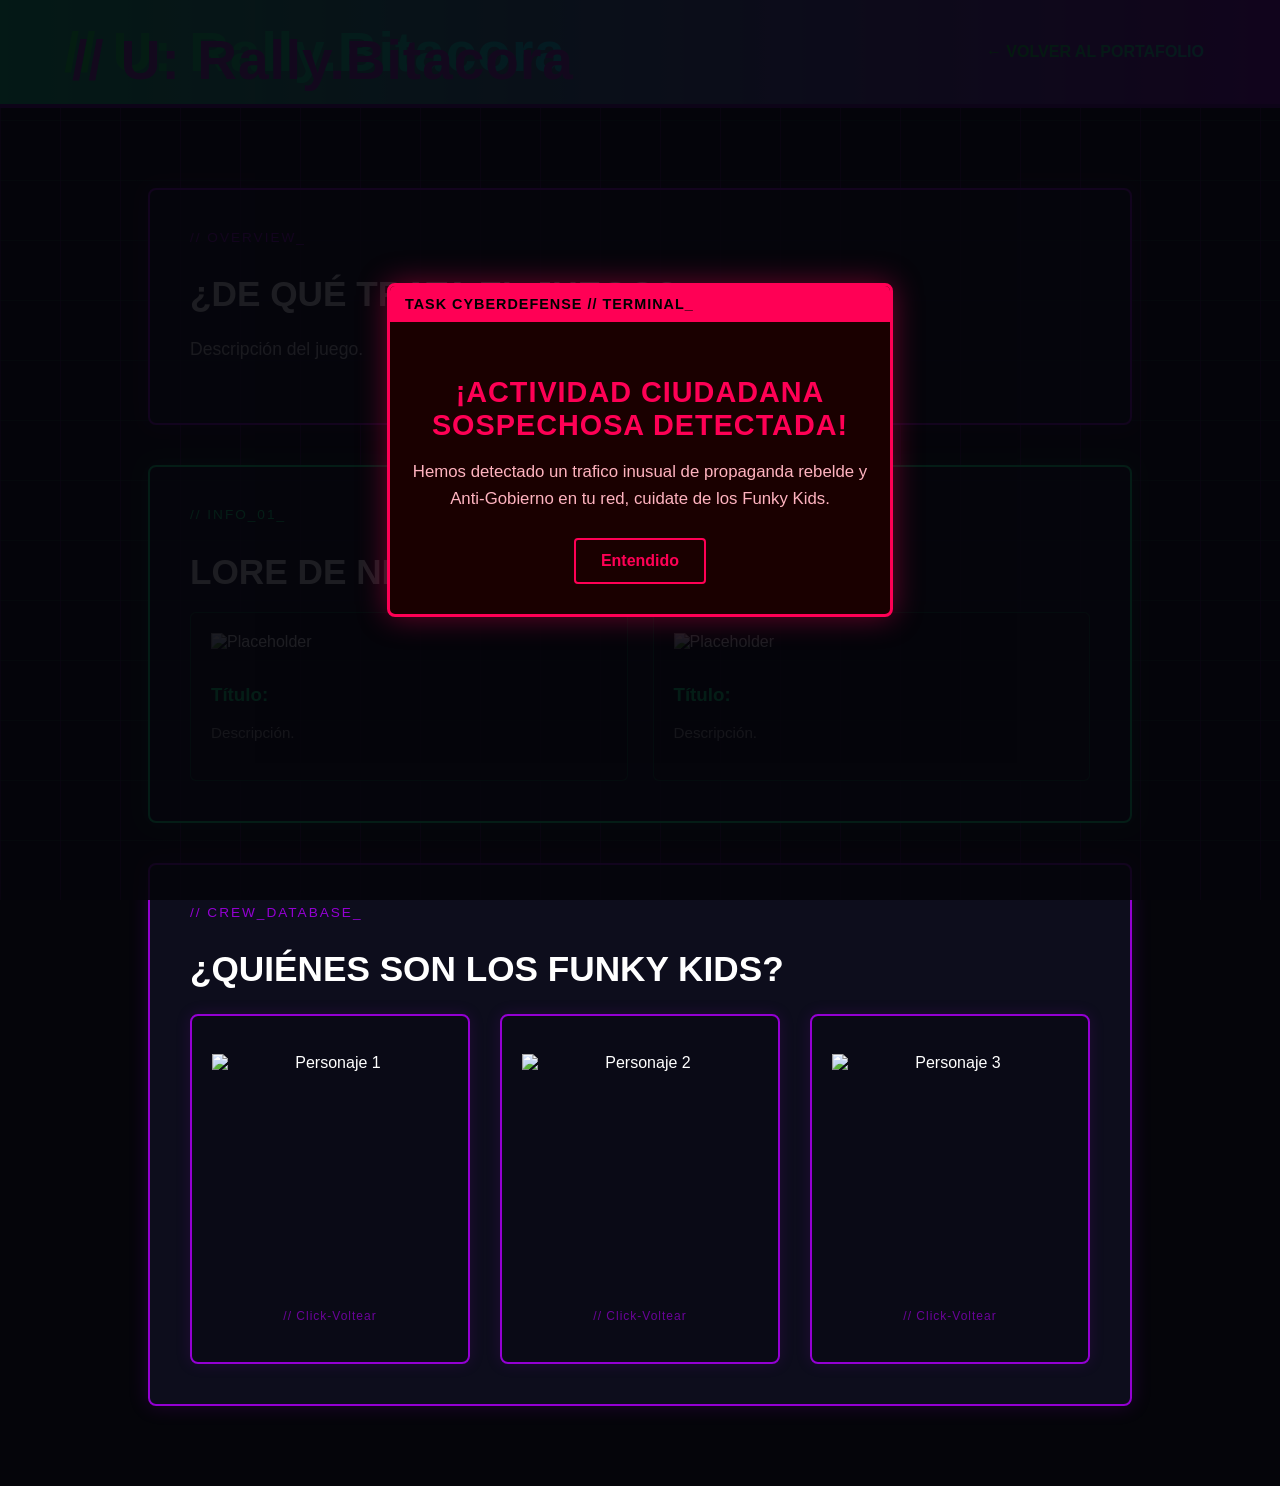
==== blog.html @ ff82ffe5 "Rally's Log" ====
<!DOCTYPE html>
<html lang="es">
<head>
    <meta charset="UTF-8">
    <meta name="viewport" content="width=device-width, initial-scale=1.0">
    <title>Showita Studios // Bitácora de Rally</title>
    
    <link rel="preconnect" href="https://fonts.googleapis.com">
    <link rel="preconnect" href="https://fonts.gstatic.com" crossorigin>
    <link href="https://fonts.googleapis.com/css2?family=Geist+Pixel&display=swap" rel="stylesheet">

    <link rel="stylesheet" href="estilos.css">
</head>
<body>
    <div id="popup-alerta" class="popup-overlay">
        <div class="popup-caja">
            <div class="popup-header">
                <span> TASK CYBERDEFENSE // TERMINAL_</span>
            </div>
            <div class="popup-cuerpo">
                <h2>¡ACTIVIDAD CIUDADANA SOSPECHOSA DETECTADA!</h2>
                <p>Hemos detectado un trafico inusual de propaganda rebelde y Anti-Gobierno en tu red, cuidate de los Funky Kids.</p>
                <button id="btn-cerrar-popup" class="btn-popup-cerrar">Entendido</button>
            </div>
        </div>
    </div>
    <div class="grid-background"></div>

    <header>
        <div class="logo">// U: Rally.Bitacora</div>
        <nav>
            <a href="index.html" class="nav-link">← VOLVER AL PORTAFOLIO</a>
        </nav>
    </header>

    <main class="contenedor-principal">
        
        <section class="seccion-blog neón-morado">
            <span class="tag-blog">// OVERVIEW_</span>
            <h2 class="titulo-blog">¿DE QUÉ TRATA EL JUEGO?</h2>
            <p class="texto-blog">
                Descripción del juego.
            </p>
        </section>

        <section class="seccion-blog neón-verde">
            <span class="tag-blog">// INFO_01_</span>
            <h2 class="titulo-blog">LORE DE NEO-SANGOTIA</h2>
            
            <div class="mini-grid-blog">
                <div class="tarjeta-mini-grid">
                    <img src="Media/Acc.png" alt="Placeholder">
                    <h3>Título:</h3>
                    <p>Descripción.</p>
                </div>
                <div class="tarjeta-mini-grid">
                    <img src="Media/Uni.png" alt="Placeholder">
                    <h3>Título:</h3>
                    <p>Descripción.</p>
                </div>
            </div>
        </section>
        <section class="seccion-blog neón-morado">
            <span class="tag-blog">// CREW_DATABASE_</span>
            <h2 class="titulo-blog">¿QUIÉNES SON LOS FUNKY KIDS?</h2>
            
            <div class="grid-personajes-3d">
                <div class="tarjeta-3d-contenedor">
                    <div class="tarjeta-3d-interna">
                        <!-- CARA FRONTAL: Solo el arte/imagen -->
                        <div class="tarjeta-cara tarjeta-frente">
                            <img src="Media/Uni.png" alt="Personaje 1">
                            <div class="indicador-giro">// Click-Voltear</div>
                        </div>
                        <div class="tarjeta-cara tarjeta-atras">
                            <h3>Rally</h3>
                            <p>Descripción.</p>
                        </div>
                    </div>
                </div>
                <div class="tarjeta-3d-contenedor">
                    <div class="tarjeta-3d-interna">
                        <div class="tarjeta-cara tarjeta-frente">
                            <img src="Media/Acc.png" alt="Personaje 2">
                            <div class="indicador-giro">// Click-Voltear</div>
                        </div>
                        <div class="tarjeta-cara tarjeta-atras">
                            <h3>WiWi</h3>
                            <p>Descripción.</p>
                        </div>
                    </div>
                </div>
                <div class="tarjeta-3d-contenedor">
                    <div class="tarjeta-3d-interna">
                        <div class="tarjeta-cara tarjeta-frente">
                            <img src="Media/Uni.png" alt="Personaje 3">
                            <div class="indicador-giro">// Click-Voltear</div>
                        </div>
                        <div class="tarjeta-cara tarjeta-atras">
                            <h3>Racer</h3>
                            <p>Descripción.</p>
                        </div>
                    </div>
                </div>
            </div>
        </section>
    </main>
    <script src="blog.js"></script>
</body>
</html>
---- estilos.css ----
/*CONFIGURACIÓN GENERAL*/
body {
    margin: 0;
    padding: 0;
    font-family: "Geist Pixel", sans-serif;
    font-optical-sizing: auto;
    font-weight: 400;
    font-style: normal;
    font-variation-settings: "ELSH" 0;
    background-color: #05050a;
    color: #ffffff;
    overflow-x: hidden;
}

/*Fondo de grid*/
.grid-background {
    position: fixed;
    top: 0;
    left: 0;
    width: 100vw;
    height: 100vh;
    background-image: 
        linear-gradient(rgba(15, 201, 114, 0.162) 1px, transparent 1px),
        linear-gradient(90deg, rgba(204, 0, 255, 0.242) 1px, transparent 1px);
    background-size: 60px 60px;
    z-index: -1;
}

/*HEADER / MENÚ DE NAVEGACIÓN*/
header {
    display: flex;
    justify-content: space-between;
    align-items: center;
    padding: 20px 5%;
    background: linear-gradient(90deg, #00d382, #8400c1);
    border-bottom: 4px solid #5e0098;
}

.logo {
    font-weight: bold;
    font-size: 55px;
    letter-spacing: 1px;
    background: #00ada2ee;
background: linear-gradient(to right, #00fc4c 0%, #03eaff 100%);
-webkit-background-clip: text;
-webkit-text-fill-color: transparent;
    text-shadow: 8px 8px #962fc9;
}

nav a {
    background: #00c96f;
background: linear-gradient(to right, #00d92b 0%, #19e1de 100%);
-webkit-background-clip: text;
-webkit-text-fill-color: transparent;
    text-decoration: none;
    font-weight: bold;
    margin-left: 20px;
    padding: 5px 10px;
    border: 2px solid transparent;
    transition: 0.2s;
}

/*Efecto hover angular estilo Grind Fiction*/
nav a:hover {
    background-color: #00ff7377;
    color: #00ff88;
    border-color: #00f7ff;
    transform: skewX(-80deg);
}

/*CONTENEDOR PRINCIPAL Y HERO BANNER*/
.contenedor-principal {
    max-width: 1200px;
    margin: 0 auto;
    padding: 40px 20px;
}

.hero-banner {
    text-align: center;
    padding: 0px 40px;
    background: rgba(255, 255, 255, 0.02);
    border: 6px inset #00ff48;
    border-radius: 24px;
    margin-bottom: 30px;
}

.titulo-grind {
    font-size: 4rem;
    margin: 0;
    color: #00ff88;
    text-shadow: 4px 4px #9400d3;
    font-style: italic;
    letter-spacing: -2px;
}

.subtitulo-metro {
    font-size: 2rem;
    color: #a0a0c0;
    max-width: 60px0px;
    margin: 20px auto;
}

.btn-grind {
    background-color: #00ff88;
    color: #000;
    border: 3px solid #000;
    padding: 15px 35px;
    font-size: 1.1rem;
    font-weight: bold;
    cursor: pointer;
    box-shadow: 5px 5px 0px #a200ff; /*Sombra sólida*/
    transition: 0.2s;
    font-family: inherit;
}

.btn-grind:hover {
    transform: translate(-2px, -2px);
    box-shadow: 7px 7px 0px #9400d3;
    background-color: #ffffff;
}

/*SECCIÓN PORTAFOLIO*/
.subtitulo-seccion {
    font-size: 2rem;
    color: #00ff44;
    border-left: 5px solid #9400d3;
    padding-left: 15px;
    margin-bottom: 30px;
}

.grid-portafolio {
    display: grid;
    grid-template-columns: repeat(auto-fit, minmax(300px, 1fr));
    gap: 30px;
}

.tarjeta-portfolio {
    background-color: #101020;
    border: 2px solid #303050;
    border-radius: 12px;
    padding: 20px;
    position: relative;
    transition: 0.3s;
}

.tarjeta-portfolio:hover {
    border-color: #00ff88;
    transform: translateY(-5px);
}

/* Etiquetas tipo Sticker */
.tag {
    position: absolute;
    top: -10px;
    left: 15px;
    background-color: #9400d3;
    color: #fff;
    padding: 4px 12px;
    font-size: 0.8rem;
    font-weight: bold;
    transform: rotate(-4deg);
}

.placeholder-imagen {
    width: 100%;
    height: 250px;
    background-color: #05050a;
    border: 2px inset #303050;
    display: flex;
    justify-content: center;
    align-items: center;
    margin-bottom: 15px;
    border-radius: 8px;
}

.marcador-posicion {
    color: #505070;
    font-size: 0.9rem;
}

.logo {
    display: flex;
    align-items: center;
    justify-content: center;
}

.logo img {
    height: 50px !important;
    width: auto !important;
    max-width: 100%;
    display: block;
    margin: 0;
}
.placeholder-imagen {
    position: relative !important;
    overflow: hidden !important;
    height: 250px !important;
}
.video-portfolio,
.img-portfolio,
.placeholder-imagen iframe {
    position: absolute !important;
    top: 0 !important;
    left: 0 !important;
    width: 100% !important;
    height: 100% !important;
    border: none !important;
    object-fit: cover !important;
    border-radius: 8px !important;
}
/*DISEÑO EXTENDIDO Y CENTRADO PARA VIDEOS DE GAMEPLAY*/
.tarjeta-portfolio:has(iframe),
.tarjeta-portfolio:has(.video-portfolio) {
    grid-column: 1 / -1; 
    max-width: 800px; 
    width: 100%;
    margin: 20px auto; 
    border: 3px solid #00ff88;
    box-shadow: 0px 0px 15px rgba(0, 255, 136, 0.3);
}
.tarjeta-portfolio:has(iframe) .placeholder-imagen,
.tarjeta-portfolio:has(.video-portfolio) .placeholder-imagen {
    height: 450px !important;
}
/*AJUSTE EXTENDIDO PARA TARJETAS DE ARTE*/
.grid-portafolio {
    grid-template-columns: repeat(auto-fit, minmax(450px, 1fr)) !important;
    gap: 40px !important;
}
.tarjeta-portfolio:not(:has(iframe)):not(:has(.video-portfolio)) .placeholder-imagen {
    height: 400px !important;
}
.img-portfolio {
    width: 100% !important;
    height: 100% !important;
    object-fit: cover !important; 
    display: block !important;
}
/*PANTALLA COMPLETA PARA ARTE 2D*/
.img-portfolio {
    cursor: zoom-in !important;
}
/*CARRUSEL 3D INTERACTIVO (PANTALLA COMPLETA)*/

.lightbox-overlay {
    position: fixed;
    top: 0;
    left: 0;
    width: 100vw;
    height: 100vh;
    background-color: rgba(5, 5, 10, 0.98);
    z-index: 9999;
    display: flex;
    justify-content: center;
    align-items: center;
    opacity: 0;
    transition: opacity 0.3s ease;
    perspective: 1000px; 
    overflow: hidden;
}
.carrusel-contenedor {
    position: relative;
    width: 100%;
    max-width: 600px;
    height: 450px;
    display: flex;
    justify-content: center;
    align-items: center;
    transform-style: preserve-3d;
}
.carrusel-item {
    position: absolute;
    width: 740px;
    height: 800px;
    object-fit: contain;
    border: 3px solid #00ff88;
    box-shadow: 0 0 25px rgba(0, 255, 136, 0.3);
    background: #101020;
    border-radius: 8px;
    transition: transform 0.5s cubic-bezier(0.25, 1, 0.5, 1), opacity 0.5s ease, z-index 0.5s;
    user-select: none;
}
.btn-carrusel {
    position: absolute;
    top: 50%;
    transform: translateY(-50%);
    background: #05050a;
    color: #00ff88;
    border: 2px solid #00ff88;
    font-size: 2rem;
    font-weight: bold;
    padding: 15px 22px;
    cursor: pointer;
    z-index: 10000;
    box-shadow: 4px 4px 0px #9400d3;
    transition: 0.2s;
}
.btn-carrusel:hover {
    background: #00ff88;
    color: #000;
    box-shadow: 6px 6px 0px #fff;
}
.btn-izq { left: 5%; }
.btn-der { right: 5%; }
.btn-cerrar-carrusel {
    position: absolute;
    top: 30px;
    right: 5%;
    background: transparent;
    color: #ff0055;
    border: 2px solid #ff0055;
    padding: 8px 16px;
    font-weight: bold;
    cursor: pointer;
    z-index: 10000;
}
.btn-cerrar-carrusel:hover { background: #ff0055; color: #fff; }

.lightbox-overlay.activo { opacity: 1; }
.icono-flotante {
    position: fixed;
    pointer-events: none;
    z-index: -1;
    width: 120px;
    height: auto;
    opacity: 0.75;
    filter: drop-shadow(0px 0px 8px rgba(0, 255, 136, 0.2));
    user-select: none;
}
@keyframes flotadoSutil {
    0% { transform: translateY(0px) rotate(0deg); }
    50% { transform: translateY(-15px) rotate(5deg); }
    100% { transform: translateY(0px) rotate(0deg); }
}
.imagen-titulo-hero {
    display: block;
    margin: 0 auto 10px auto; 
    max-width: 550px;
    width: 100%; 
    height: auto;
    filter: drop-shadow(0px 0px 15px rgba(0, 255, 136, 0.3)); 
}
/*CONFIGURACIÓN ESTILOS BLOG NEÓN & INTEGRADOS*/

.seccion-blog {
    background: rgba(16, 16, 32, 0.85);
    padding: 40px;
    border-radius: 8px;
    max-width: 900px;
    margin: 40px auto;
}

/*Variaciones de color*/
.neón-morado { border: 2px solid #9400d3; box-shadow: 0 0 20px rgba(148, 0, 211, 0.2); }
.neón-verde { border: 2px solid #00ff88; box-shadow: 0 0 20px rgba(0, 255, 136, 0.2); }
.tag-blog { font-size: 0.85rem; letter-spacing: 2px; display: block; margin-bottom: 10px; }
.neón-morado .tag-blog { color: #9400d3; }
.neón-verde .tag-blog { color: #00ff88; }
.titulo-blog { font-size: 2.2rem; color: #fff; margin-bottom: 20px; text-transform: uppercase; }
.texto-blog { color: #e0e0e0; line-height: 1.8; font-size: 1.1rem; }
.mini-grid-blog {
    display: grid;
    grid-template-columns: repeat(auto-fit, minmax(280px, 1fr));
    gap: 25px;
    margin-top: 20px;
}

.tarjeta-mini-grid {
    background: rgba(5, 5, 10, 0.6);
    border: 1px solid rgba(0, 255, 136, 0.3);
    padding: 20px;
    border-radius: 6px;
    transition: 0.3s;
}
.tarjeta-mini-grid:hover { border-color: #00ff88; box-shadow: 0 0 15px rgba(0, 255, 136, 0.2); }
.tarjeta-mini-grid img { width: 100%; height: 180px; object-fit: contain; margin-bottom: 15px; }
.tarjeta-mini-grid h3 { color: #00ff88; margin-bottom: 10px; }
.tarjeta-mini-grid p { color: #aaa; font-size: 0.95rem; line-height: 1.5; }

/*SISTEMA DE TARJETAS*/
.grid-personajes-3d {
    display: grid;
    grid-template-columns: repeat(auto-fit, minmax(250px, 1fr));
    gap: 30px;
    margin-top: 25px;
}

.tarjeta-3d-contenedor {
    background-color: transparent;
    width: 100%;
    height: 350px;
    perspective: 1000px;
}

.tarjeta-3d-interna {
    position: relative;
    width: 100%;
    height: 100%;
    text-align: center;
    transition: transform 0.6s cubic-bezier(0.4, 0, 0.2, 1);
    transform-style: preserve-3d;
}

.tarjeta-3d-contenedor.girada .tarjeta-3d-interna {
    transform: rotateY(180deg);
}
.tarjeta-3d {
    cursor: pointer;
}

.tarjeta-cara {
    position: absolute;
    width: 100%;
    height: 100%;
    -webkit-backface-visibility: hidden;
    backface-visibility: hidden;
    border-radius: 8px;
    padding: 20px;
    display: flex;
    flex-direction: column;
    justify-content: center;
    align-items: center;
    box-sizing: border-box;
}

.tarjeta-frente {
    background: rgba(10, 10, 20, 0.7);
    border: 2px solid #9400d3;
    box-shadow: 0 0 15px rgba(148, 0, 211, 0.15);
}

.tarjeta-frente img {
    width: 100%;
    height: 80%;
    object-fit: contain;
}

.indicador-giro {
    font-size: 0.75rem;
    color: #9400d3;
    margin-top: 10px;
    letter-spacing: 1px;
    opacity: 0.7;
}

.tarjeta-atras {
    background: #110b24;
    border: 2px solid #00ff88;
    box-shadow: 0 0 15px rgba(0, 255, 136, 0.2);
    transform: rotateY(180deg);
}

.tarjeta-atras h3 {
    color: #00ff88;
    margin-bottom: 15px;
    font-size: 1.4rem;
    text-transform: uppercase;
}

.tarjeta-atras p {
    color: #e0e0e0;
    font-size: 0.95rem;
    line-height: 1.6;
}
/*POP-UP DE ALERTA*/

.popup-overlay {
    position: fixed;
    top: 0;
    left: 0;
    width: 100%;
    height: 100%;
    background: rgba(5, 5, 10, 0.9);
    display: flex;
    justify-content: center;
    align-items: center;
    z-index: 9999;
    opacity: 1;
    transition: opacity 0.4s ease;
}

/* Caja de la alerta */
.popup-caja {
    background: #1a0000;
    border: 3px solid #ff0055;
    box-shadow: 0 0 30px rgba(255, 0, 85, 0.4);
    width: 90%;
    max-width: 500px;
    border-radius: 8px;
    overflow: hidden;
    font-family: inherit;
    animation: pulsoAlerta 2s infinite alternate;
}

.popup-header {
    background: #ff0055;
    color: #000;
    padding: 10px 15px;
    font-weight: bold;
    font-size: 0.9rem;
    letter-spacing: 1px;
}

.popup-cuerpo {
    padding: 30px 20px;
    text-align: center;
}

.popup-cuerpo h2 {
    color: #ff0055;
    font-size: 1.8rem;
    margin-bottom: 15px;
    letter-spacing: 1px;
}

.popup-cuerpo p {
    color: #ffb3bf;
    line-height: 1.6;
    font-size: 1.05rem;
    margin-bottom: 25px;
}

.btn-popup-cerrar {
    background: transparent;
    color: #ff0055;
    border: 2px solid #ff0055;
    padding: 12px 25px;
    font-size: 1rem;
    font-family: inherit;
    cursor: pointer;
    border-radius: 4px;
    transition: 0.2s ease;
    font-weight: bold;
}

.btn-popup-cerrar:hover {
    background: #ff0055;
    color: #000;
    box-shadow: 0 0 15px #ff0055;
}

@keyframes pulsoAlerta {
    0% { box-shadow: 0 0 20px rgba(255, 0, 85, 0.3); }
    100% { box-shadow: 0 0 40px rgba(255, 0, 85, 0.6); }
}
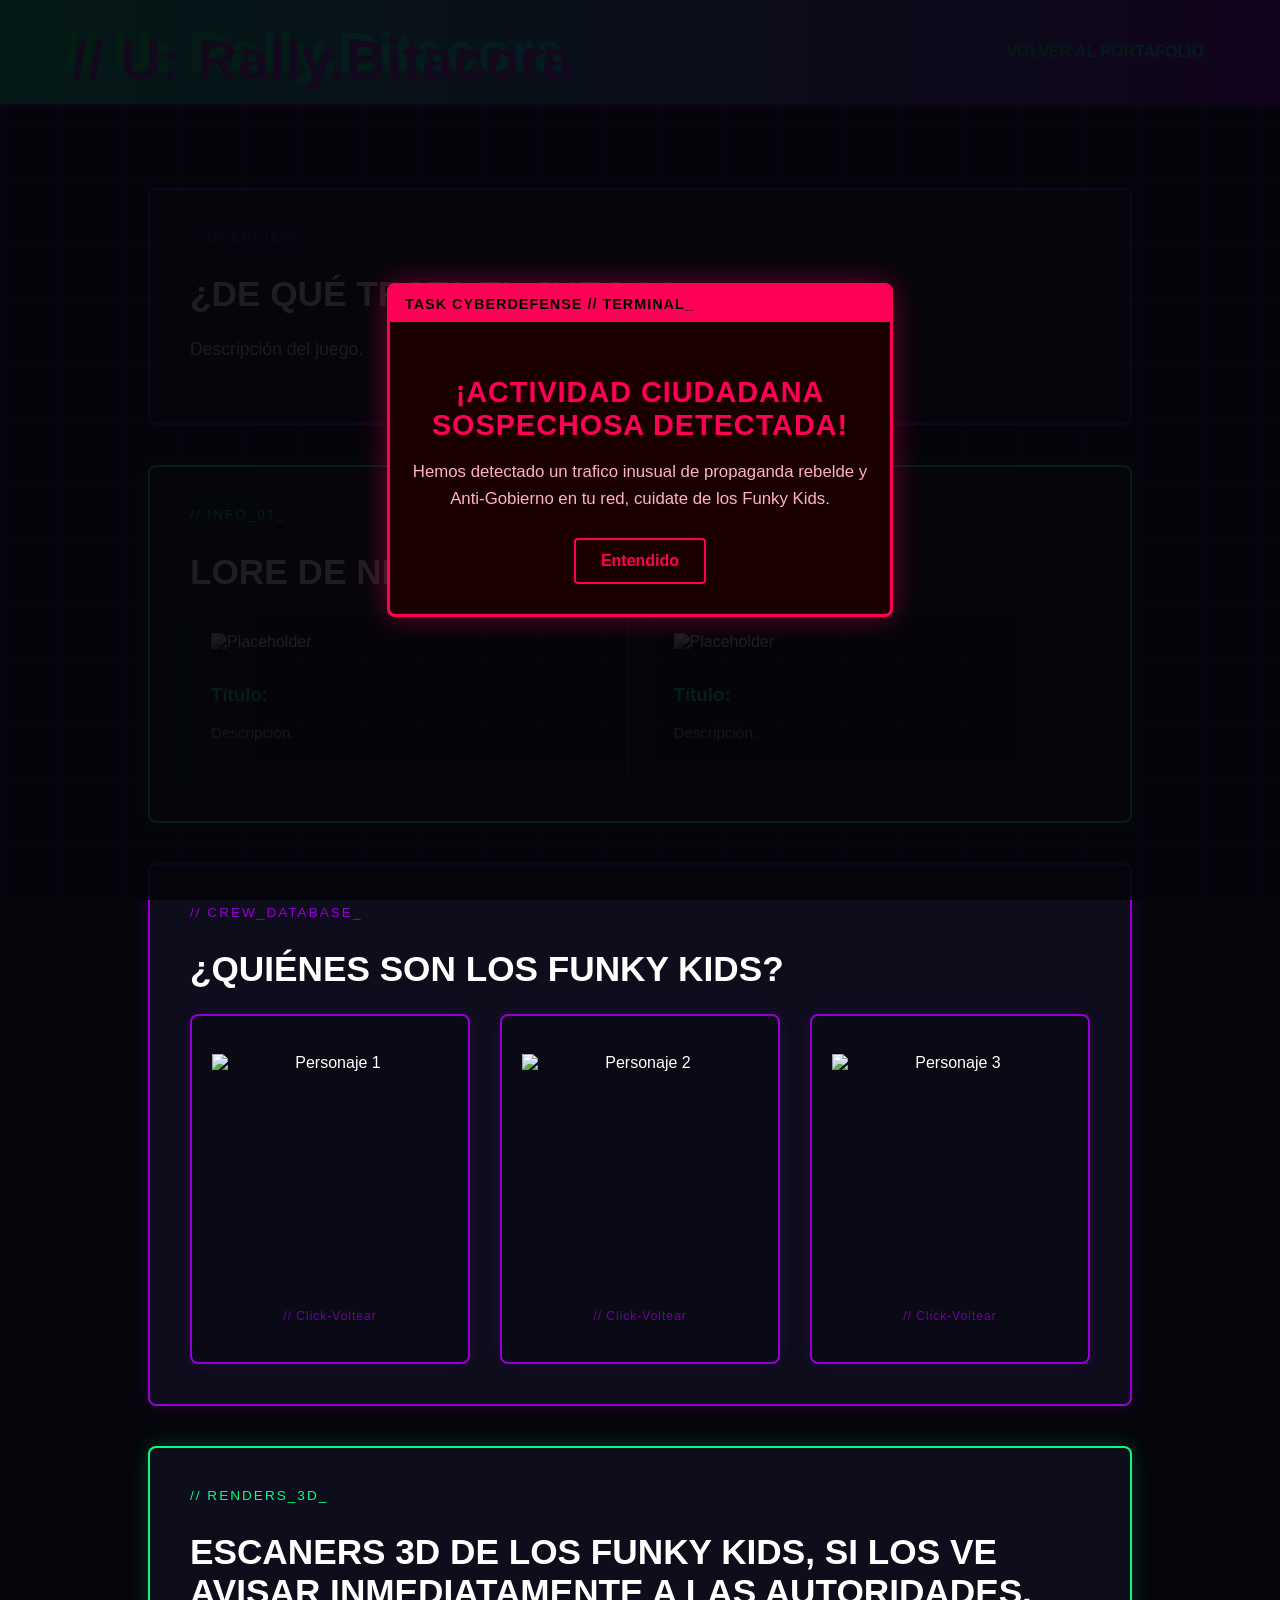
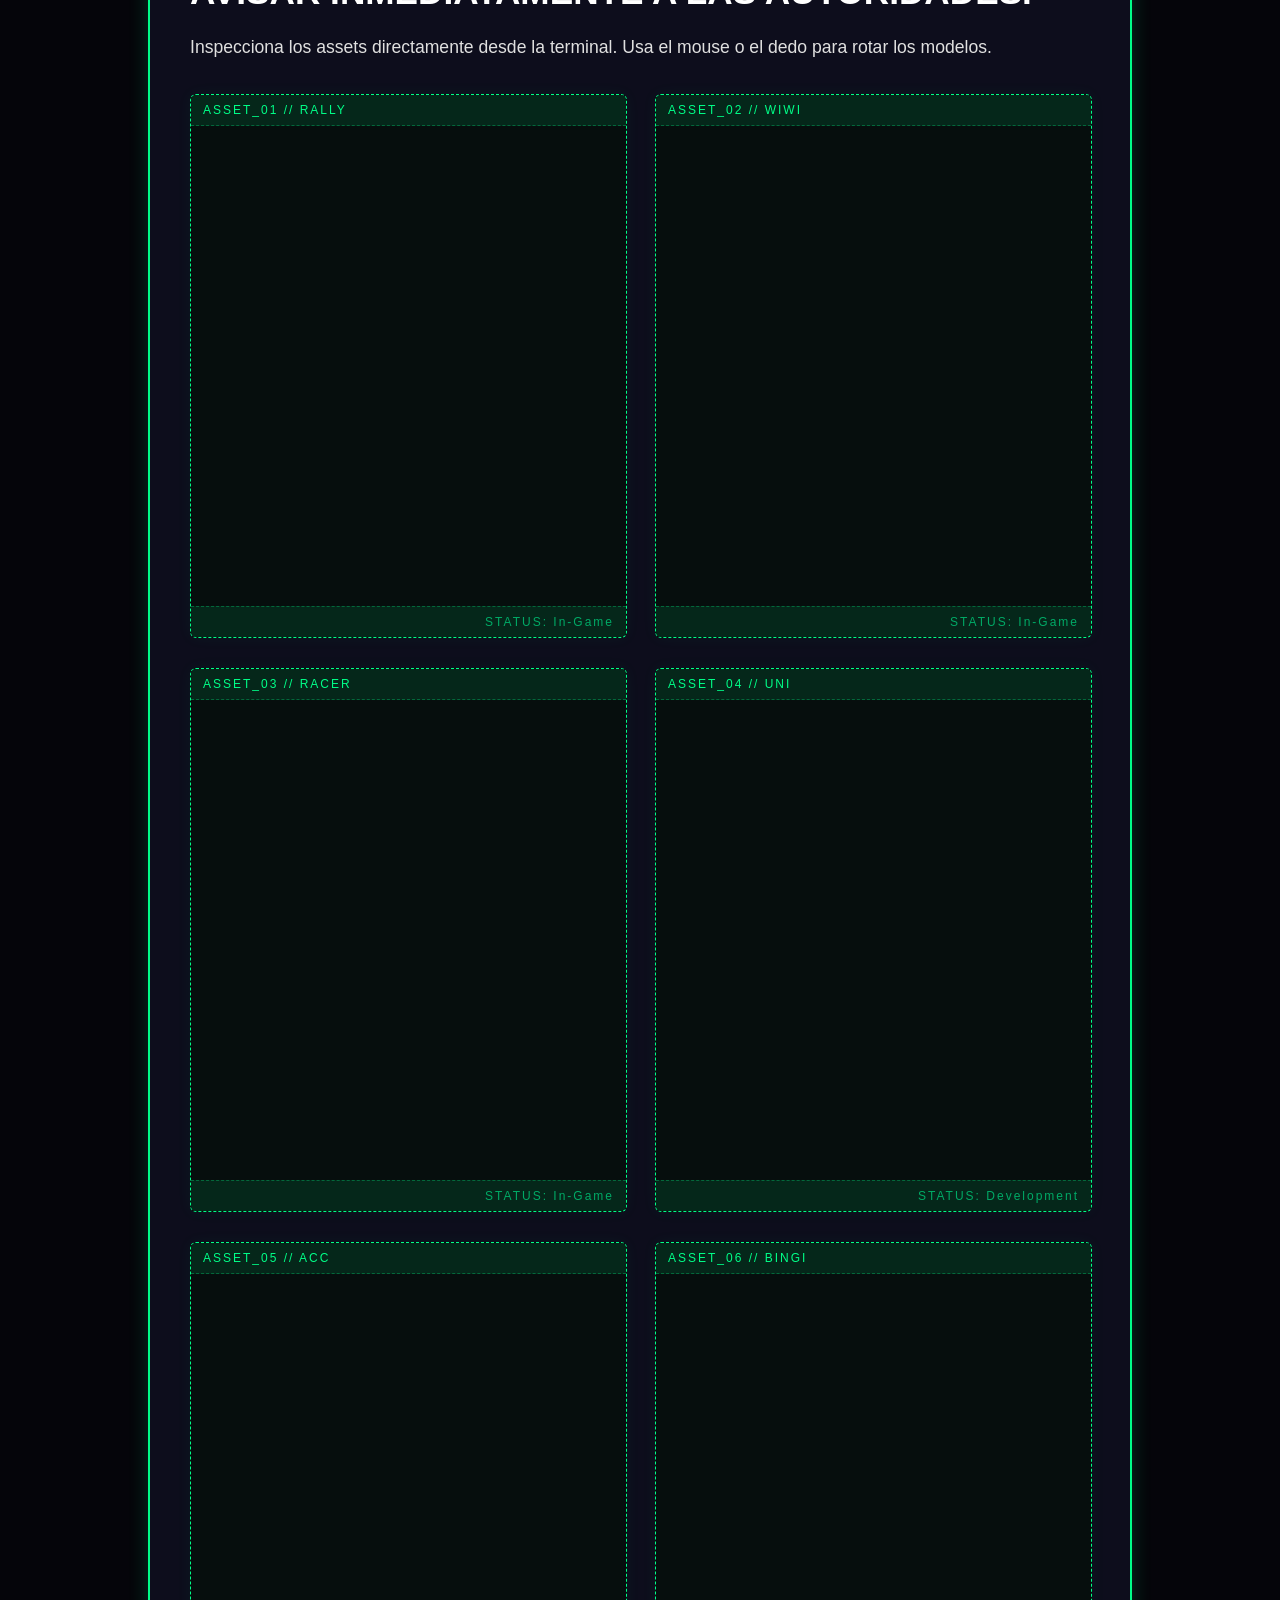
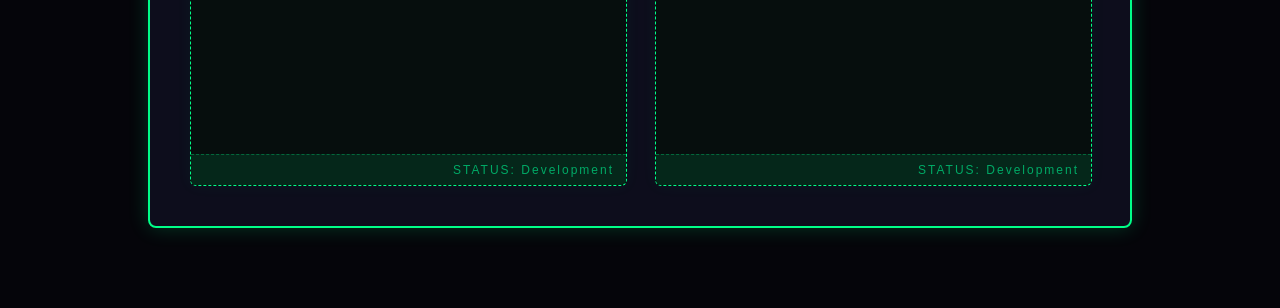
==== commit 555bfe7d: "I FUCKED UP" ====
--- a/blog.html
+++ b/blog.html
@@ -1,8 +1,10 @@
 <!DOCTYPE html>
 <html lang="es">
 <head>
+<script type="module" src="https://unpkg.com/@google/model-viewer/dist/model-viewer.min.js"></script>
     <meta charset="UTF-8">
-    <meta name="viewport" content="width=device-width, initial-scale=1.0">
+    <meta name="viewport" content="width=device-width, initial-scale=.7">
+    <link rel="icon" type="image/png" href="Media/FYUICON.png">
     <title>Showita Studios // Bitácora de Rally</title>
     
     <link rel="preconnect" href="https://fonts.googleapis.com">
@@ -104,6 +106,112 @@
                 </div>
             </div>
         </section>
+        <!--Modelos 3D Interactivos-->
+        <section class="seccion-blog neón-verde">
+            <span class="tag-blog">// RENDERS_3D_</span>
+            <h2 class="titulo-blog">Escaners 3D de los Funky Kids, si los ve avisar inmediatamente a las autoridades.</h2>
+            <p class="texto-blog">Inspecciona los assets directamente desde la terminal. Usa el mouse o el dedo para rotar los modelos.</p>
+            
+            <div class="contenedor-laboratorio-3d">
+                
+                <!-- Modelo 1 -->
+                <div class="caja-modelo-3d">
+                    <div class="header-modelo">ASSET_01 // RALLY</div>
+                    <model-viewer 
+                        src="Media/Rally.glb" 
+                        alt="Modelo 3D"
+                        auto-rotate 
+                        camera-controls 
+                        disable-zoom
+                        interaction-prompt="none"
+                        shadow-intensity="1"
+                        loading="lazy">
+                    </model-viewer>
+                    <div class="footer-modelo">STATUS: In-Game</div>
+                </div>
+
+                <!-- Modelo 2 -->
+                <div class="caja-modelo-3d">
+                    <div class="header-modelo">ASSET_02 // WIWI</div>
+                    <model-viewer 
+                        src="Media/WiWi.glb" 
+                        alt="Modelo 3D"
+                        auto-rotate 
+                        camera-controls 
+                        disable-zoom
+                        interaction-prompt="none"
+                        shadow-intensity="1"
+                        loading="lazy">
+                    </model-viewer>
+                    <div class="footer-modelo">STATUS: In-Game</div>
+                </div>
+
+                <!-- Modelo 3 -->
+                <div class="caja-modelo-3d">
+                    <div class="header-modelo">ASSET_03 // RACER</div>
+                    <model-viewer 
+                        src="Media/Racer.glb" 
+                        alt="Modelo 3D"
+                        auto-rotate 
+                        camera-controls 
+                        disable-zoom
+                        interaction-prompt="none"
+                        shadow-intensity="1"
+                        loading="lazy">
+                    </model-viewer>
+                    <div class="footer-modelo">STATUS: In-Game</div>
+                    </div>
+
+                    <!-- Modelo 4 -->
+                <div class="caja-modelo-3d">
+                    <div class="header-modelo">ASSET_04 // UNI</div>
+                    <model-viewer 
+                        src="Media/Uni.glb" 
+                        alt="Modelo 3D"
+                        auto-rotate 
+                        camera-controls 
+                        disable-zoom
+                        interaction-prompt="none"
+                        shadow-intensity="1"
+                        loading="lazy">
+                    </model-viewer>
+                    <div class="footer-modelo">STATUS: Development</div>
+                </div>
+                <!-- Modelo 3 -->
+                <div class="caja-modelo-3d">
+                    <div class="header-modelo">ASSET_05 // ACC</div>
+                    <model-viewer 
+                        src="Media/Acc.glb" 
+                        alt="Modelo 3D"
+                        auto-rotate 
+                        camera-controls 
+                        disable-zoom
+                        interaction-prompt="none"
+                        shadow-intensity="1"
+                        loading="lazy">
+                    </model-viewer>
+                    <div class="footer-modelo">STATUS: Development</div>
+                    </div>
+
+                    <!-- Modelo 4 -->
+                <div class="caja-modelo-3d">
+                    <div class="header-modelo">ASSET_06 // BINGI</div>
+                    <model-viewer 
+                        src="Media/Bingi.glb" 
+                        alt="Modelo 3D"
+                        auto-rotate 
+                        camera-controls 
+                        disable-zoom
+                        interaction-prompt="none"
+                        shadow-intensity="1"
+                        loading="lazy">
+                    </model-viewer>
+                    <div class="footer-modelo">STATUS: Development</div>
+                </div>
+                    
+
+            </div>
+        </section>
     </main>
     <script src="blog.js"></script>
 </body>
--- a/estilos.css
+++ b/estilos.css
@@ -542,4 +542,152 @@
 @keyframes pulsoAlerta {
     0% { box-shadow: 0 0 20px rgba(255, 0, 85, 0.3); }
     100% { box-shadow: 0 0 40px rgba(255, 0, 85, 0.6); }
+}
+/*AJUSTES PARA DISPOSITIVOS CELU*/
+@media screen and (max-width: 768px) {
+    
+    /* 1. ESTRUCTURAS GLOBALES */
+    body {
+        padding: 10px;
+    }
+    
+    header {
+        flex-direction: column;
+        gap: 15px;
+        text-align: center;
+        padding: 15px 10px;
+    }
+
+    .contenedor-principal {
+        padding: 10px;
+        margin-top: 20px;
+    }
+
+    .seccion-blog {
+        padding: 20px 15px;
+        margin: 20px auto;
+    }
+
+    .titulo-blog {
+        font-size: 1.6rem;
+    }
+
+    .texto-blog {
+        font-size: 1rem;
+        line-height: 1.6;
+    }
+
+    .mini-grid-blog {
+        grid-template-columns: 1fr; 
+        gap: 20px;
+    }
+
+    .grid-personajes-3d {
+        grid-template-columns: 1fr;
+        gap: 25px;
+        max-width: 320px;
+        margin: 25px auto 0 auto;
+    }
+
+    .tarjeta-3d-contenedor {
+        height: 380px;
+    }
+
+    .tarjeta-atras p {
+        font-size: 0.9rem;
+    }
+
+    .popup-caja {
+        width: 95%;
+        margin: 10px;
+    }
+
+    .popup-cuerpo h2 {
+        font-size: 1.4rem;
+    }
+
+    .popup-cuerpo p {
+        font-size: 0.95rem;
+        margin-bottom: 20px;
+    }
+
+    .contenedor-rueda-3d, 
+    .galeria-index { 
+        width: 100%;
+        max-width: 100%;
+        overflow-x: hidden;
+    }
+}
+/* =======================================================
+   🧪 APARTADO DE MODELOS 3D (LABORATORIO)
+   ======================================================= */
+
+/* Grid contenedor para las vitrinas 3D */
+.contenedor-laboratorio-3d {
+    display: grid;
+    grid-template-columns: repeat(auto-fit, minmax(380px, 1fr));
+    gap: 30px;
+    margin-top: 30px;
+}
+
+/* Caja/Vitrina individual del modelo */
+.caja-modelo-3d {
+    background: rgba(5, 15, 10, 0.8); /* Fondo hacker verdoso ultra oscuro */
+    border: 1px dashed #00ff88; /* Borde discontinuo estilo blueprint */
+    border-radius: 6px;
+    overflow: hidden;
+    display: flex;
+    flex-direction: column;
+    align-items: center;
+    box-shadow: 0 0 15px rgba(0, 255, 136, 0.05);
+    transition: border-color 0.3s ease, box-shadow 0.3s ease;
+    width: 100%;
+}
+
+/* Efecto hover sutil al interactuar con la cabina */
+.caja-modelo-3d:hover {
+    width: 100%;
+    height: 546px;
+    border-style: solid;
+    border-color: #00ff88;
+    box-shadow: 0 0 20px rgba(0, 255, 136, 0.15);
+}
+
+/* Cabeceras y pies de la vitrina estilo terminal */
+.header-modelo, .footer-modelo {
+    width: 100%;
+    background: rgba(0, 255, 136, 0.1);
+    color: #00ff88;
+    padding: 8px 12px;
+    font-size: 0.75rem;
+    letter-spacing: 2px;
+    box-sizing: border-box;
+}
+
+.header-modelo {
+    border-bottom: 1px dashed rgba(0, 255, 136, 0.3);
+}
+
+.footer-modelo {
+    border-top: 1px dashed rgba(0, 255, 136, 0.3);
+    text-align: right;
+    color: #00aa66;
+}
+
+/* Ajuste forzado del renderizador */
+.caja-modelo-3d model-viewer {
+    width: 100%;
+    height: 480px; /* Altura ideal para inspección */
+    background-color: transparent;
+    outline: none;
+    --poster-color: transparent;
+}
+
+/* Adaptación para pantallas móviles */
+@media screen and (max-width: 768px) {
+    .contenedor-laboratorio-3d {
+        grid-template-columns: 1fr;
+        max-width: 340px;
+        margin: 25px auto 0 auto;
+    }
 }
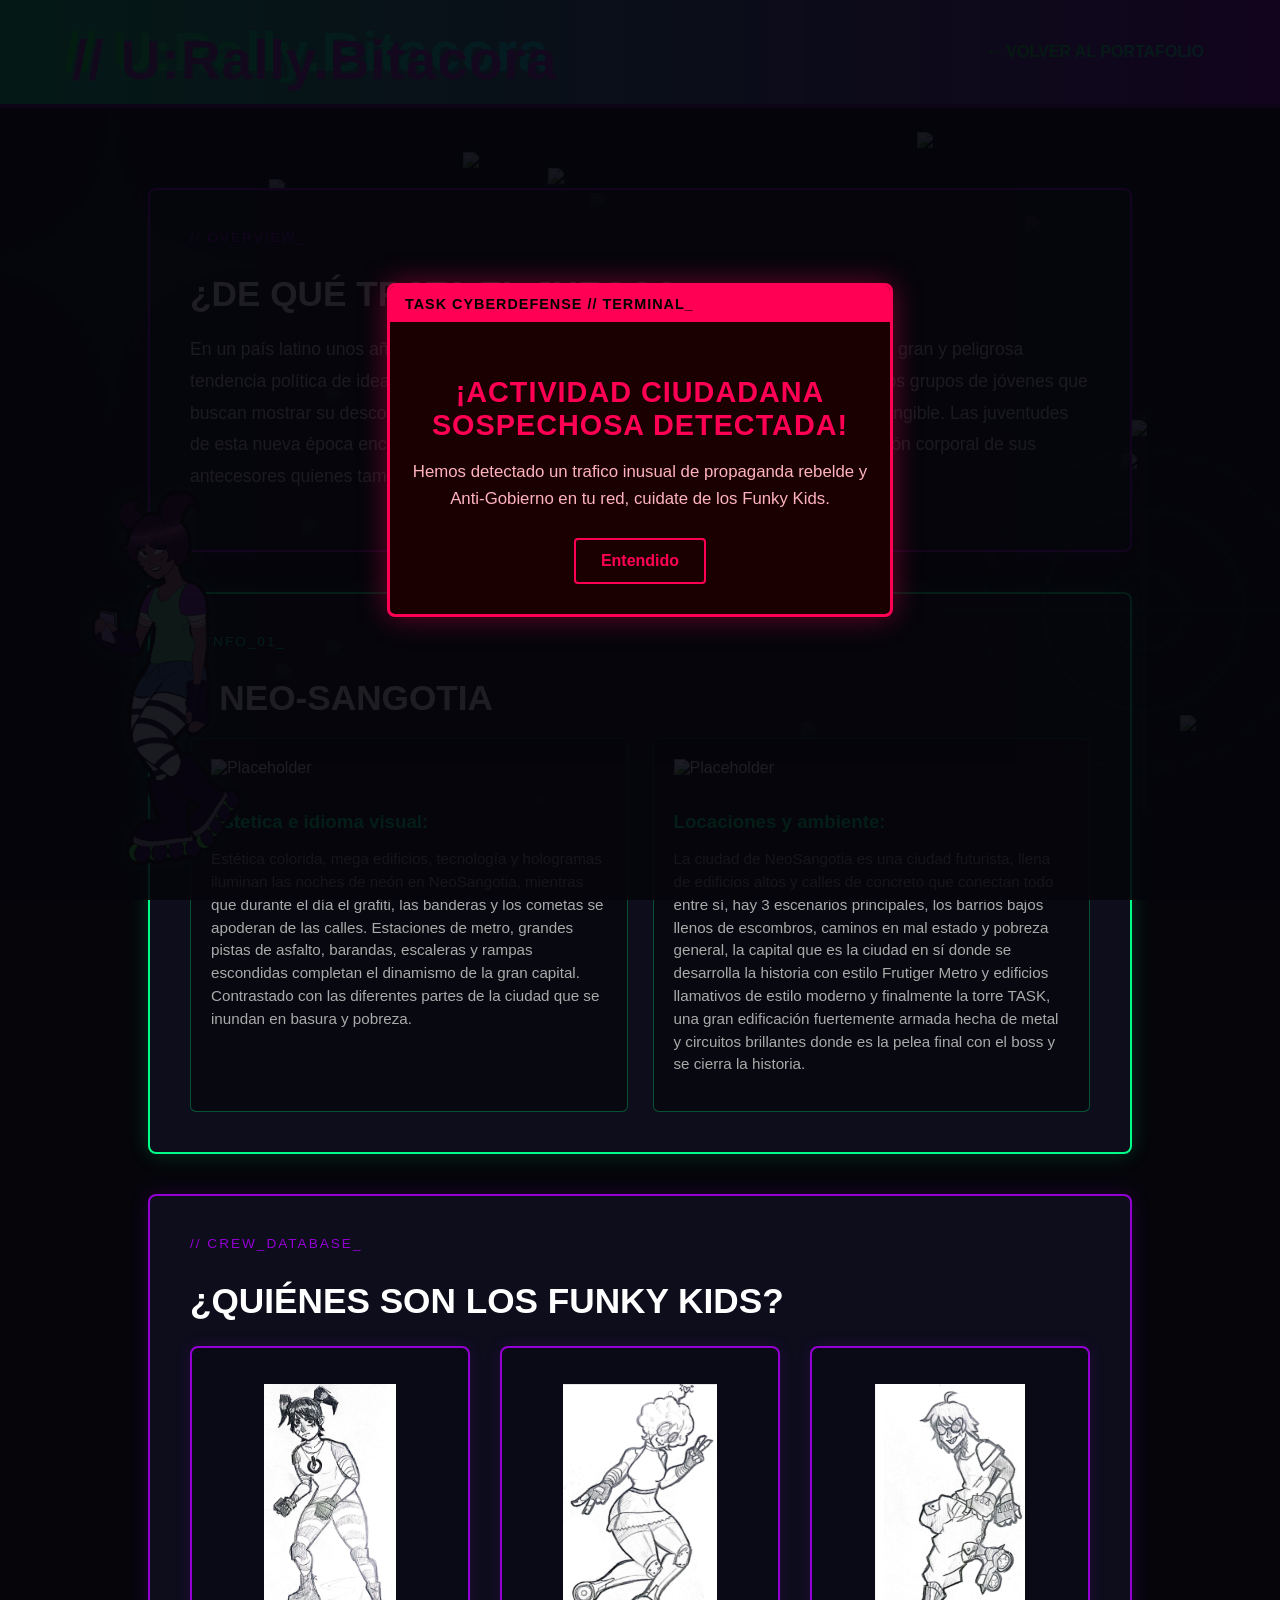
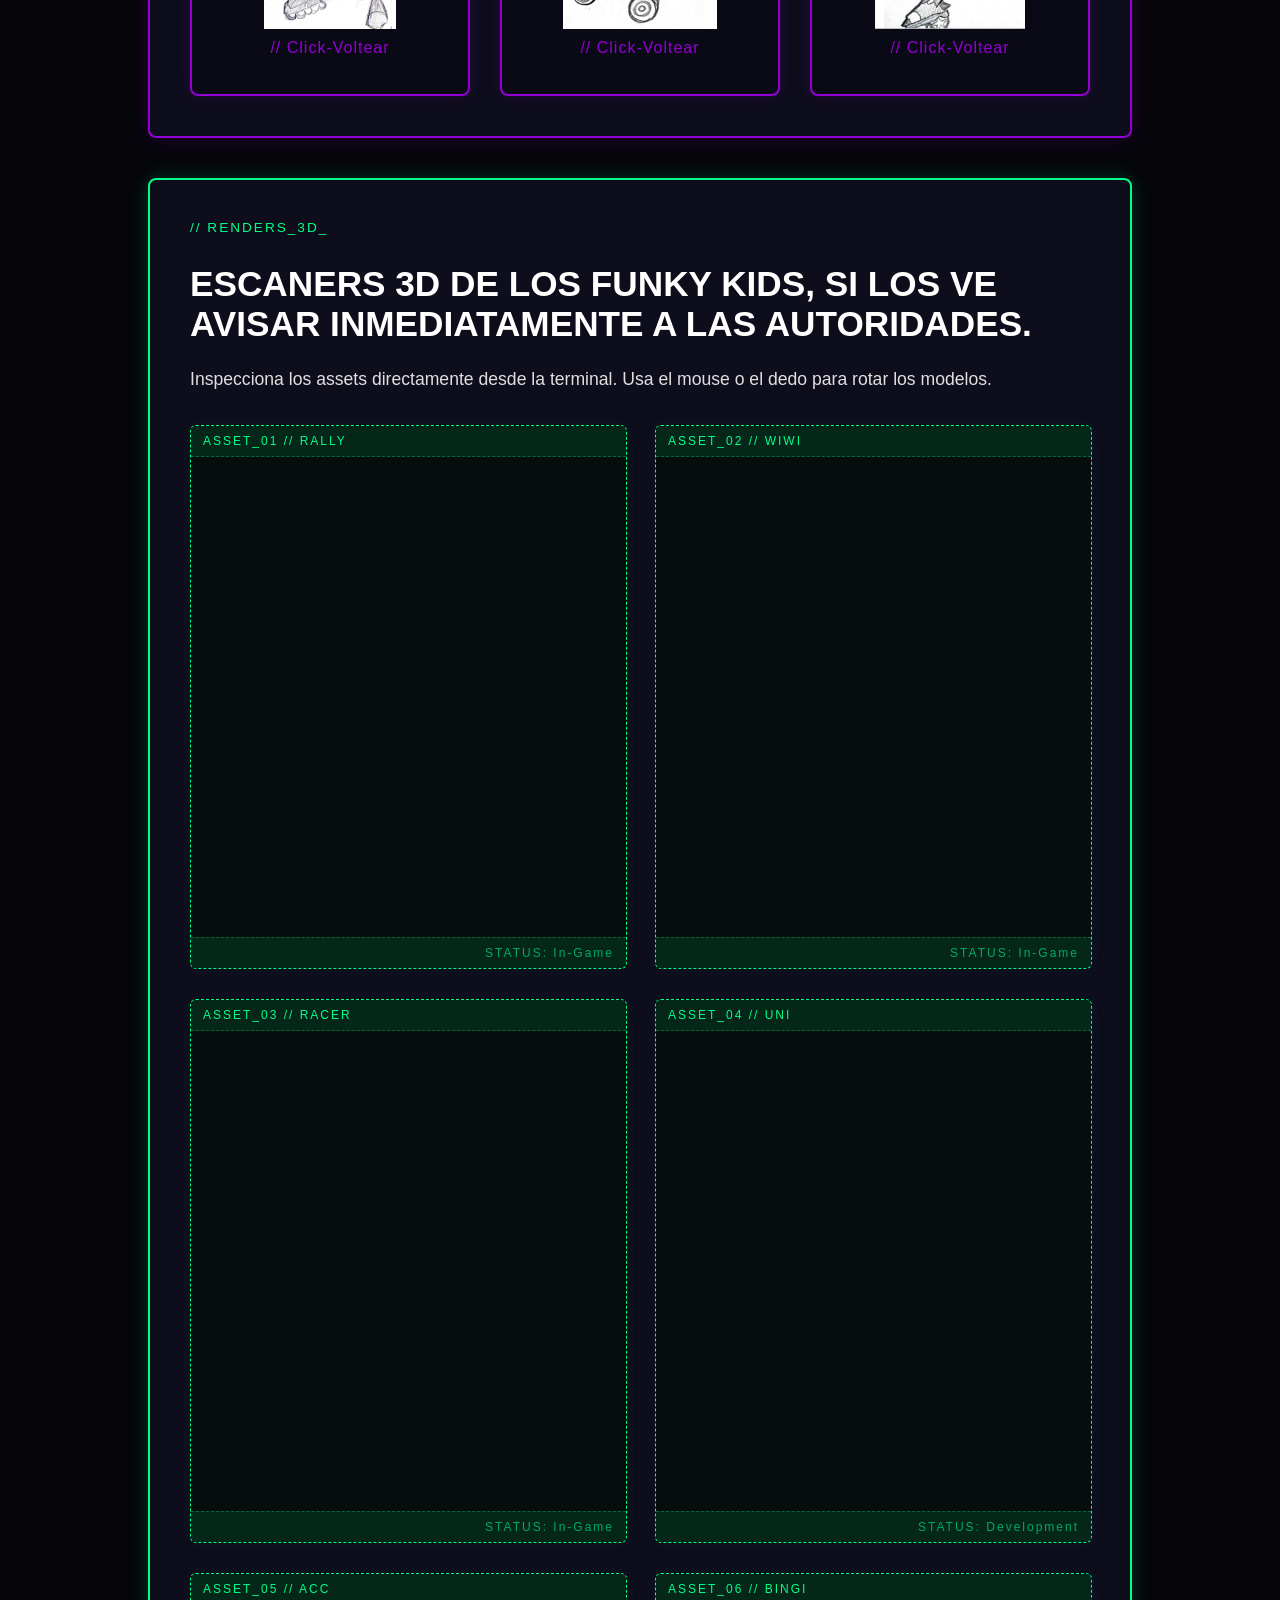
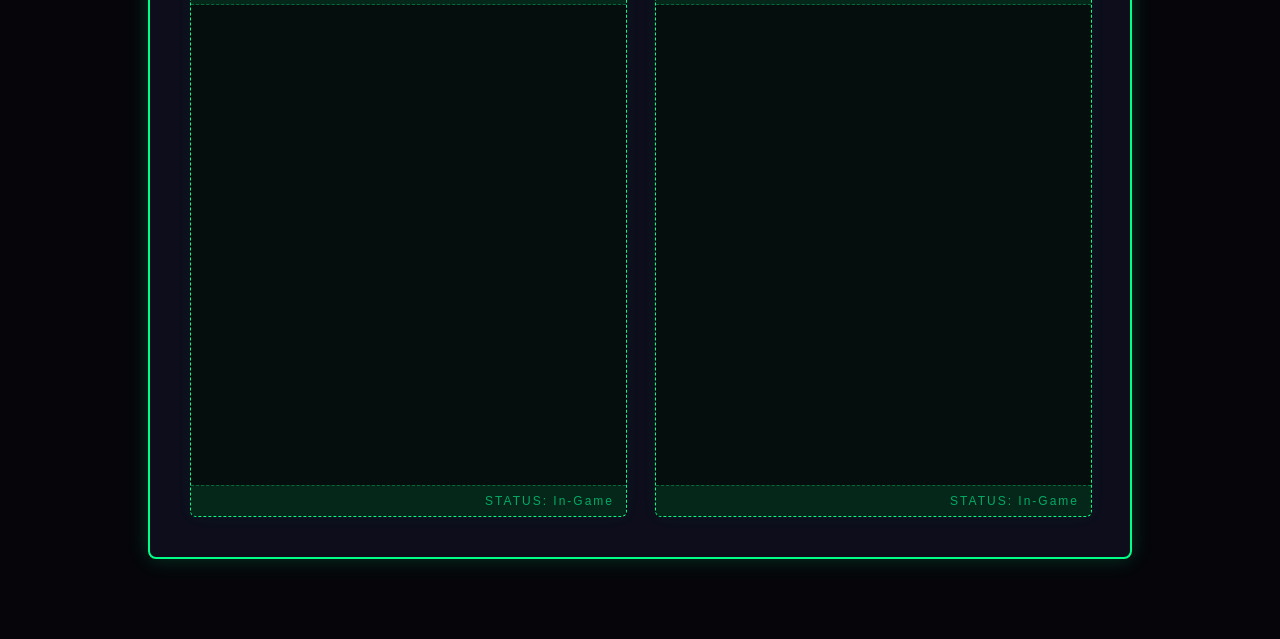
==== commit 0782bb52: "Added gif" ====
--- a/blog.html
+++ b/blog.html
@@ -9,11 +9,26 @@
     
     <link rel="preconnect" href="https://fonts.googleapis.com">
     <link rel="preconnect" href="https://fonts.gstatic.com" crossorigin>
-    <link href="https://fonts.googleapis.com/css2?family=Geist+Pixel&display=swap" rel="stylesheet">
+    <script type="module" src="https://ajax.googleapis.com/ajax/libs/model-viewer/4.3.1/model-viewer.min.js"></script>
 
     <link rel="stylesheet" href="estilos.css">
 </head>
 <body>
+    <img src="Media/Aero4.jpg" class="fondo-absoluto-oscuro" alt="Fondo Base">
+    <img src="Media/metro_9.png" class="imagen-fondo-estatica" alt="Decoración de fondo">
+    <svg class="vector-y2k starburst-1" viewBox="0 0 100 100" fill="none" xmlns="http://www.w3.org/2000/svg">
+        <path d="M50 0C50 35 65 50 100 50C65 50 50 65 50 100C50 65 35 50 0 50C35 50 50 35 50 0Z" fill="currentColor"/>
+    </svg>
+    <svg class="vector-y2k radar-y2k" viewBox="0 0 100 100" fill="none" stroke="currentColor" stroke-width="1" xmlns="http://www.w3.org/2000/svg">
+        <circle cx="50" cy="50" r="40" stroke-dasharray="4 4" />
+        <circle cx="50" cy="50" r="25" />
+        <circle cx="50" cy="50" r="10" />
+        <line x1="50" y1="0" x2="50" y2="100" />
+        <line x1="0" y1="50" x2="100" y2="50" />
+    </svg>
+    <svg class="vector-y2k starburst-2" viewBox="0 0 100 100" fill="none" xmlns="http://www.w3.org/2000/svg">
+        <path d="M50 0C50 35 65 50 100 50C65 50 50 65 50 100C50 65 35 50 0 50C35 50 50 35 50 0Z" fill="currentColor"/>
+    </svg>
     <div id="popup-alerta" class="popup-overlay">
         <div class="popup-caja">
             <div class="popup-header">
@@ -26,95 +41,87 @@
             </div>
         </div>
     </div>
-    <div class="grid-background"></div>
-
     <header>
-        <div class="logo">// U: Rally.Bitacora</div>
+        <div class="logo">// U:Rally.Bitacora</div>
         <nav>
             <a href="index.html" class="nav-link">← VOLVER AL PORTAFOLIO</a>
         </nav>
     </header>
-
     <main class="contenedor-principal">
-        
         <section class="seccion-blog neón-morado">
             <span class="tag-blog">// OVERVIEW_</span>
             <h2 class="titulo-blog">¿DE QUÉ TRATA EL JUEGO?</h2>
             <p class="texto-blog">
-                Descripción del juego.
+                En un país latino unos años más en el futuro, en su gran capital, NeoSangotia se alza una gran y peligrosa tendencia política de ideales totalitarios, duros y negacionistas.
+Aquí es donde aparecen los grupos de jóvenes que buscan mostrar su descontento y luchar en contra de este nuevo y poderoso enemigo intangible.
+Las juventudes de esta nueva época encuentran inspiración en las tendencias de moda, musica y expresión corporal de sus antecesores quienes también defendieron sus derechos en su momento.
             </p>
         </section>
-
         <section class="seccion-blog neón-verde">
             <span class="tag-blog">// INFO_01_</span>
-            <h2 class="titulo-blog">LORE DE NEO-SANGOTIA</h2>
-            
+            <h2 class="titulo-blog">// NEO-SANGOTIA</h2>
             <div class="mini-grid-blog">
                 <div class="tarjeta-mini-grid">
-                    <img src="Media/Acc.png" alt="Placeholder">
-                    <h3>Título:</h3>
-                    <p>Descripción.</p>
+                    <img src="Media/FYUCA3.png" alt="Placeholder">
+                    <h3>Estetica e idioma visual:</h3>
+                    <p>Estética colorida, mega edificios, tecnología y hologramas iluminan las noches de neón en NeoSangotia, mientras que durante el día el grafiti, las banderas y los cometas se apoderan de las calles.
+Estaciones de metro, grandes pistas de asfalto, barandas, escaleras y rampas escondidas completan el dinamismo de la gran capital.
+Contrastado con las diferentes partes de la ciudad que se inundan en basura y pobreza.</p>
                 </div>
                 <div class="tarjeta-mini-grid">
-                    <img src="Media/Uni.png" alt="Placeholder">
-                    <h3>Título:</h3>
-                    <p>Descripción.</p>
+                    <img src="Media/FYUCA2.png" alt="Placeholder">
+                    <h3>Locaciones y ambiente:</h3>
+                    <p>La ciudad de NeoSangotia es una ciudad futurista, llena de edificios altos y calles de concreto que conectan todo entre sí, hay 3 escenarios principales, los barrios bajos llenos de escombros, caminos en mal estado y pobreza general, la capital que es la ciudad en sí donde se desarrolla la historia con estilo Frutiger Metro y edificios llamativos de estilo moderno y finalmente la torre TASK, una gran edificación fuertemente armada hecha de metal y circuitos brillantes donde es la pelea final con el boss y se cierra la historia.</p>
                 </div>
             </div>
         </section>
         <section class="seccion-blog neón-morado">
             <span class="tag-blog">// CREW_DATABASE_</span>
             <h2 class="titulo-blog">¿QUIÉNES SON LOS FUNKY KIDS?</h2>
-            
             <div class="grid-personajes-3d">
                 <div class="tarjeta-3d-contenedor">
                     <div class="tarjeta-3d-interna">
-                        <!-- CARA FRONTAL: Solo el arte/imagen -->
                         <div class="tarjeta-cara tarjeta-frente">
-                            <img src="Media/Uni.png" alt="Personaje 1">
+                            <img src="Media/Rally.png" alt="Personaje 1">
                             <div class="indicador-giro">// Click-Voltear</div>
                         </div>
                         <div class="tarjeta-cara tarjeta-atras">
                             <h3>Rally</h3>
-                            <p>Descripción.</p>
+                            <p>De 16 años era una estudiante de un liceo municipal que fue cerrado por falta de fondos estatales y hoy en dia es quien lidera a los Funky Kids como un movimiento revolucionario y artistico.</p>
                         </div>
                     </div>
                 </div>
                 <div class="tarjeta-3d-contenedor">
                     <div class="tarjeta-3d-interna">
                         <div class="tarjeta-cara tarjeta-frente">
-                            <img src="Media/Acc.png" alt="Personaje 2">
+                            <img src="Media/WiWi.png" alt="Personaje 2">
                             <div class="indicador-giro">// Click-Voltear</div>
                         </div>
                         <div class="tarjeta-cara tarjeta-atras">
                             <h3>WiWi</h3>
-                            <p>Descripción.</p>
+                            <p>Autómata cibernetica originalmente creada para reprimir a los jovenes revolucionarios pero que luego de ser derrotada por Rally se cambia de bando.</p>
                         </div>
                     </div>
                 </div>
                 <div class="tarjeta-3d-contenedor">
                     <div class="tarjeta-3d-interna">
                         <div class="tarjeta-cara tarjeta-frente">
-                            <img src="Media/Uni.png" alt="Personaje 3">
+                            <img src="Media/Racer.png" alt="Personaje 3">
                             <div class="indicador-giro">// Click-Voltear</div>
                         </div>
                         <div class="tarjeta-cara tarjeta-atras">
                             <h3>Racer</h3>
-                            <p>Descripción.</p>
-                        </div>
-                    </div>
-                </div>
-            </div>
-        </section>
-        <!--Modelos 3D Interactivos-->
+                            <p>Amigo y compañero de Rally, el negocio de su mamá cayó en la quiebra por tarifas y deudas excesivas, por lo que nunca mas va a permitir que se le arrebate nada.</p>
+                        </div>
+                    </div>
+                </div>
+            </div>
+        </section>
         <section class="seccion-blog neón-verde">
             <span class="tag-blog">// RENDERS_3D_</span>
             <h2 class="titulo-blog">Escaners 3D de los Funky Kids, si los ve avisar inmediatamente a las autoridades.</h2>
             <p class="texto-blog">Inspecciona los assets directamente desde la terminal. Usa el mouse o el dedo para rotar los modelos.</p>
-            
             <div class="contenedor-laboratorio-3d">
-                
-                <!-- Modelo 1 -->
                 <div class="caja-modelo-3d">
                     <div class="header-modelo">ASSET_01 // RALLY</div>
                     <model-viewer 
@@ -129,8 +136,6 @@
                     </model-viewer>
                     <div class="footer-modelo">STATUS: In-Game</div>
                 </div>
-
-                <!-- Modelo 2 -->
                 <div class="caja-modelo-3d">
                     <div class="header-modelo">ASSET_02 // WIWI</div>
                     <model-viewer 
@@ -145,8 +150,6 @@
                     </model-viewer>
                     <div class="footer-modelo">STATUS: In-Game</div>
                 </div>
-
-                <!-- Modelo 3 -->
                 <div class="caja-modelo-3d">
                     <div class="header-modelo">ASSET_03 // RACER</div>
                     <model-viewer 
@@ -161,8 +164,6 @@
                     </model-viewer>
                     <div class="footer-modelo">STATUS: In-Game</div>
                     </div>
-
-                    <!-- Modelo 4 -->
                 <div class="caja-modelo-3d">
                     <div class="header-modelo">ASSET_04 // UNI</div>
                     <model-viewer 
@@ -177,7 +178,6 @@
                     </model-viewer>
                     <div class="footer-modelo">STATUS: Development</div>
                 </div>
-                <!-- Modelo 3 -->
                 <div class="caja-modelo-3d">
                     <div class="header-modelo">ASSET_05 // ACC</div>
                     <model-viewer 
@@ -190,10 +190,8 @@
                         shadow-intensity="1"
                         loading="lazy">
                     </model-viewer>
-                    <div class="footer-modelo">STATUS: Development</div>
-                    </div>
-
-                    <!-- Modelo 4 -->
+                    <div class="footer-modelo">STATUS: In-Game</div>
+                    </div>
                 <div class="caja-modelo-3d">
                     <div class="header-modelo">ASSET_06 // BINGI</div>
                     <model-viewer 
@@ -206,13 +204,12 @@
                         shadow-intensity="1"
                         loading="lazy">
                     </model-viewer>
-                    <div class="footer-modelo">STATUS: Development</div>
-                </div>
-                    
-
+                    <div class="footer-modelo">STATUS: In-Game</div>
+                </div>
             </div>
         </section>
     </main>
+    <img src="Media/RallyGIF.gif" class="gif-esquina-asistente" alt="Animación de esquina">
     <script src="blog.js"></script>
 </body>
 </html>
--- a/estilos.css
+++ b/estilos.css
@@ -1,4 +1,5 @@
 /*CONFIGURACIÓN GENERAL*/
+
 body {
     margin: 0;
     padding: 0;
@@ -12,21 +13,8 @@
     overflow-x: hidden;
 }
 
-/*Fondo de grid*/
-.grid-background {
-    position: fixed;
-    top: 0;
-    left: 0;
-    width: 100vw;
-    height: 100vh;
-    background-image: 
-        linear-gradient(rgba(15, 201, 114, 0.162) 1px, transparent 1px),
-        linear-gradient(90deg, rgba(204, 0, 255, 0.242) 1px, transparent 1px);
-    background-size: 60px 60px;
-    z-index: -1;
-}
-
 /*HEADER / MENÚ DE NAVEGACIÓN*/
+
 header {
     display: flex;
     justify-content: space-between;
@@ -35,7 +23,6 @@
     background: linear-gradient(90deg, #00d382, #8400c1);
     border-bottom: 4px solid #5e0098;
 }
-
 .logo {
     font-weight: bold;
     font-size: 55px;
@@ -46,7 +33,6 @@
 -webkit-text-fill-color: transparent;
     text-shadow: 8px 8px #962fc9;
 }
-
 nav a {
     background: #00c96f;
 background: linear-gradient(to right, #00d92b 0%, #19e1de 100%);
@@ -59,7 +45,6 @@
     border: 2px solid transparent;
     transition: 0.2s;
 }
-
 /*Efecto hover angular estilo Grind Fiction*/
 nav a:hover {
     background-color: #00ff7377;
@@ -67,14 +52,12 @@
     border-color: #00f7ff;
     transform: skewX(-80deg);
 }
-
 /*CONTENEDOR PRINCIPAL Y HERO BANNER*/
 .contenedor-principal {
     max-width: 1200px;
     margin: 0 auto;
     padding: 40px 20px;
 }
-
 .hero-banner {
     text-align: center;
     padding: 0px 40px;
@@ -83,7 +66,6 @@
     border-radius: 24px;
     margin-bottom: 30px;
 }
-
 .titulo-grind {
     font-size: 4rem;
     margin: 0;
@@ -92,14 +74,12 @@
     font-style: italic;
     letter-spacing: -2px;
 }
-
 .subtitulo-metro {
     font-size: 2rem;
     color: #a0a0c0;
     max-width: 60px0px;
     margin: 20px auto;
 }
-
 .btn-grind {
     background-color: #00ff88;
     color: #000;
@@ -108,11 +88,10 @@
     font-size: 1.1rem;
     font-weight: bold;
     cursor: pointer;
-    box-shadow: 5px 5px 0px #a200ff; /*Sombra sólida*/
+    box-shadow: 5px 5px 0px #a200ff;
     transition: 0.2s;
     font-family: inherit;
 }
-
 .btn-grind:hover {
     transform: translate(-2px, -2px);
     box-shadow: 7px 7px 0px #9400d3;
@@ -120,6 +99,7 @@
 }
 
 /*SECCIÓN PORTAFOLIO*/
+
 .subtitulo-seccion {
     font-size: 2rem;
     color: #00ff44;
@@ -127,13 +107,11 @@
     padding-left: 15px;
     margin-bottom: 30px;
 }
-
 .grid-portafolio {
     display: grid;
     grid-template-columns: repeat(auto-fit, minmax(300px, 1fr));
     gap: 30px;
 }
-
 .tarjeta-portfolio {
     background-color: #101020;
     border: 2px solid #303050;
@@ -142,13 +120,13 @@
     position: relative;
     transition: 0.3s;
 }
-
 .tarjeta-portfolio:hover {
     border-color: #00ff88;
     transform: translateY(-5px);
 }
 
 /* Etiquetas tipo Sticker */
+
 .tag {
     position: absolute;
     top: -10px;
@@ -160,7 +138,6 @@
     font-weight: bold;
     transform: rotate(-4deg);
 }
-
 .placeholder-imagen {
     width: 100%;
     height: 250px;
@@ -208,7 +185,9 @@
     object-fit: cover !important;
     border-radius: 8px !important;
 }
+
 /*DISEÑO EXTENDIDO Y CENTRADO PARA VIDEOS DE GAMEPLAY*/
+
 .tarjeta-portfolio:has(iframe),
 .tarjeta-portfolio:has(.video-portfolio) {
     grid-column: 1 / -1; 
@@ -222,7 +201,9 @@
 .tarjeta-portfolio:has(.video-portfolio) .placeholder-imagen {
     height: 450px !important;
 }
+
 /*AJUSTE EXTENDIDO PARA TARJETAS DE ARTE*/
+
 .grid-portafolio {
     grid-template-columns: repeat(auto-fit, minmax(450px, 1fr)) !important;
     gap: 40px !important;
@@ -236,10 +217,13 @@
     object-fit: cover !important; 
     display: block !important;
 }
+
 /*PANTALLA COMPLETA PARA ARTE 2D*/
+
 .img-portfolio {
     cursor: zoom-in !important;
 }
+
 /*CARRUSEL 3D INTERACTIVO (PANTALLA COMPLETA)*/
 
 .lightbox-overlay {
@@ -315,7 +299,6 @@
     z-index: 10000;
 }
 .btn-cerrar-carrusel:hover { background: #ff0055; color: #fff; }
-
 .lightbox-overlay.activo { opacity: 1; }
 .icono-flotante {
     position: fixed;
@@ -340,6 +323,7 @@
     height: auto;
     filter: drop-shadow(0px 0px 15px rgba(0, 255, 136, 0.3)); 
 }
+
 /*CONFIGURACIÓN ESTILOS BLOG NEÓN & INTEGRADOS*/
 
 .seccion-blog {
@@ -349,8 +333,6 @@
     max-width: 900px;
     margin: 40px auto;
 }
-
-/*Variaciones de color*/
 .neón-morado { border: 2px solid #9400d3; box-shadow: 0 0 20px rgba(148, 0, 211, 0.2); }
 .neón-verde { border: 2px solid #00ff88; box-shadow: 0 0 20px rgba(0, 255, 136, 0.2); }
 .tag-blog { font-size: 0.85rem; letter-spacing: 2px; display: block; margin-bottom: 10px; }
@@ -364,7 +346,6 @@
     gap: 25px;
     margin-top: 20px;
 }
-
 .tarjeta-mini-grid {
     background: rgba(5, 5, 10, 0.6);
     border: 1px solid rgba(0, 255, 136, 0.3);
@@ -378,20 +359,19 @@
 .tarjeta-mini-grid p { color: #aaa; font-size: 0.95rem; line-height: 1.5; }
 
 /*SISTEMA DE TARJETAS*/
+
 .grid-personajes-3d {
     display: grid;
     grid-template-columns: repeat(auto-fit, minmax(250px, 1fr));
     gap: 30px;
     margin-top: 25px;
 }
-
 .tarjeta-3d-contenedor {
     background-color: transparent;
     width: 100%;
     height: 350px;
     perspective: 1000px;
 }
-
 .tarjeta-3d-interna {
     position: relative;
     width: 100%;
@@ -400,14 +380,12 @@
     transition: transform 0.6s cubic-bezier(0.4, 0, 0.2, 1);
     transform-style: preserve-3d;
 }
-
 .tarjeta-3d-contenedor.girada .tarjeta-3d-interna {
     transform: rotateY(180deg);
 }
 .tarjeta-3d {
     cursor: pointer;
 }
-
 .tarjeta-cara {
     position: absolute;
     width: 100%;
@@ -422,41 +400,35 @@
     align-items: center;
     box-sizing: border-box;
 }
-
 .tarjeta-frente {
     background: rgba(10, 10, 20, 0.7);
     border: 2px solid #9400d3;
     box-shadow: 0 0 15px rgba(148, 0, 211, 0.15);
 }
-
 .tarjeta-frente img {
     width: 100%;
     height: 80%;
     object-fit: contain;
 }
-
 .indicador-giro {
-    font-size: 0.75rem;
+    font-size: 1rem;
     color: #9400d3;
     margin-top: 10px;
     letter-spacing: 1px;
-    opacity: 0.7;
-}
-
+    opacity: 1;
+}
 .tarjeta-atras {
     background: #110b24;
     border: 2px solid #00ff88;
     box-shadow: 0 0 15px rgba(0, 255, 136, 0.2);
     transform: rotateY(180deg);
 }
-
 .tarjeta-atras h3 {
     color: #00ff88;
     margin-bottom: 15px;
     font-size: 1.4rem;
     text-transform: uppercase;
 }
-
 .tarjeta-atras p {
     color: #e0e0e0;
     font-size: 0.95rem;
@@ -478,8 +450,8 @@
     opacity: 1;
     transition: opacity 0.4s ease;
 }
-
 /* Caja de la alerta */
+
 .popup-caja {
     background: #1a0000;
     border: 3px solid #ff0055;
@@ -491,7 +463,6 @@
     font-family: inherit;
     animation: pulsoAlerta 2s infinite alternate;
 }
-
 .popup-header {
     background: #ff0055;
     color: #000;
@@ -500,26 +471,22 @@
     font-size: 0.9rem;
     letter-spacing: 1px;
 }
-
 .popup-cuerpo {
     padding: 30px 20px;
     text-align: center;
 }
-
 .popup-cuerpo h2 {
     color: #ff0055;
     font-size: 1.8rem;
     margin-bottom: 15px;
     letter-spacing: 1px;
 }
-
 .popup-cuerpo p {
     color: #ffb3bf;
     line-height: 1.6;
     font-size: 1.05rem;
     margin-bottom: 25px;
 }
-
 .btn-popup-cerrar {
     background: transparent;
     color: #ff0055;
@@ -532,21 +499,18 @@
     transition: 0.2s ease;
     font-weight: bold;
 }
-
 .btn-popup-cerrar:hover {
     background: #ff0055;
     color: #000;
     box-shadow: 0 0 15px #ff0055;
 }
-
 @keyframes pulsoAlerta {
     0% { box-shadow: 0 0 20px rgba(255, 0, 85, 0.3); }
     100% { box-shadow: 0 0 40px rgba(255, 0, 85, 0.6); }
 }
-/*AJUSTES PARA DISPOSITIVOS CELU*/
+/*AJUSTES PARA CELU*/
 @media screen and (max-width: 768px) {
     
-    /* 1. ESTRUCTURAS GLOBALES */
     body {
         padding: 10px;
     }
@@ -618,22 +582,17 @@
         overflow-x: hidden;
     }
 }
-/* =======================================================
-   🧪 APARTADO DE MODELOS 3D (LABORATORIO)
-   ======================================================= */
-
-/* Grid contenedor para las vitrinas 3D */
+/*MODELOS 3D*/
+
 .contenedor-laboratorio-3d {
     display: grid;
     grid-template-columns: repeat(auto-fit, minmax(380px, 1fr));
     gap: 30px;
     margin-top: 30px;
 }
-
-/* Caja/Vitrina individual del modelo */
 .caja-modelo-3d {
-    background: rgba(5, 15, 10, 0.8); /* Fondo hacker verdoso ultra oscuro */
-    border: 1px dashed #00ff88; /* Borde discontinuo estilo blueprint */
+    background: rgba(5, 15, 10, 0.8);
+    border: 1px dashed #00ff88;
     border-radius: 6px;
     overflow: hidden;
     display: flex;
@@ -643,8 +602,6 @@
     transition: border-color 0.3s ease, box-shadow 0.3s ease;
     width: 100%;
 }
-
-/* Efecto hover sutil al interactuar con la cabina */
 .caja-modelo-3d:hover {
     width: 100%;
     height: 546px;
@@ -652,8 +609,6 @@
     border-color: #00ff88;
     box-shadow: 0 0 20px rgba(0, 255, 136, 0.15);
 }
-
-/* Cabeceras y pies de la vitrina estilo terminal */
 .header-modelo, .footer-modelo {
     width: 100%;
     background: rgba(0, 255, 136, 0.1);
@@ -663,31 +618,366 @@
     letter-spacing: 2px;
     box-sizing: border-box;
 }
-
 .header-modelo {
     border-bottom: 1px dashed rgba(0, 255, 136, 0.3);
 }
-
 .footer-modelo {
     border-top: 1px dashed rgba(0, 255, 136, 0.3);
     text-align: right;
     color: #00aa66;
 }
-
-/* Ajuste forzado del renderizador */
 .caja-modelo-3d model-viewer {
     width: 100%;
-    height: 480px; /* Altura ideal para inspección */
+    height: 480px;
     background-color: transparent;
     outline: none;
     --poster-color: transparent;
 }
-
-/* Adaptación para pantallas móviles */
 @media screen and (max-width: 768px) {
     .contenedor-laboratorio-3d {
         grid-template-columns: 1fr;
         max-width: 340px;
         margin: 25px auto 0 auto;
     }
+}
+/*BOTÓN GLITCH*/
+
+.contenedor-boton-portal {
+    display: flex;
+    justify-content: center;
+    align-items: center;
+    width: 100%;
+    margin: 50px auto;
+    box-sizing: border-box;
+}
+.btn-glitch-arcade {
+    position: relative;
+    display: inline-block;
+    padding: 22px 50px;
+    font-size: 1.5rem;
+    font-weight: 900;
+    font-family: inherit;
+    color: #00ff88; 
+    text-decoration: burlywood;
+    text-transform: uppercase;
+    letter-spacing: 5px;
+    background: transparent;
+    border: 6px solid #00ff88;
+    border-radius: 8px;
+    box-shadow: 0 0 40px rgba(0, 255, 136, 0.3);
+    cursor: pointer;
+    overflow: hidden;
+    animation: portal-idle-constante 1s infinite steps(1); 
+    animation: shake-fuerte 0.2s infinite linear;
+}
+.btn-glitch-arcade::before,
+.btn-glitch-arcade::after {
+    content: attr(data-text);
+    position: absolute;
+    top: 0;
+    left: 0;
+    width: 100%;
+    height: 100%;
+    background: #050a06;
+    display: flex;
+    align-items: center;
+    justify-content: center;
+}
+.btn-glitch-arcade::before {
+    left: 4px;
+    text-shadow: -3px 0 #ff0055;
+    /* En idle ya tiene micro-cortes */
+    animation: glitch-animacion-1 2.5s infinite linear alternate-reverse;
+}
+.btn-glitch-arcade::after {
+    left: -4px;
+    text-shadow: -3px 0 #00ffff;
+    animation: glitch-animacion-2 2s infinite linear alternate-reverse;
+}
+.btn-glitch-arcade::before,
+.btn-glitch-arcade::after {
+    opacity: 0.25;
+    transition: opacity 0.1s ease;
+}
+.btn-glitch-arcade:hover {
+    color: #ffffff;
+    border-color: #ff0055;
+    box-shadow: 0 0 40px rgba(255, 0, 85, 0.8), inset 0 0 20px rgba(255, 0, 85, 0.4);
+    animation: shake-brutal 0.1s infinite linear;
+}
+.btn-glitch-arcade:hover::before,
+.btn-glitch-arcade:hover::after {
+    opacity: 1;
+}
+@keyframes portal-idle-constante {
+    0%, 100% { 
+        border-color: #00ff88; 
+        box-shadow: 0 0 20px rgba(0, 255, 136, 0.3);
+        color: #00ff88;
+    }
+    92% { 
+        border-color: #ff0055; 
+        box-shadow: 0 0 35px #00a2ff;
+        color: #ff0055;
+    }
+    94% { 
+        border-color: #b3ff00; 
+        box-shadow: 0 0 35px #00ff4c;
+        color: #b3ff00;
+    }
+    96% { 
+        border-color: rgba(0, 255, 136, 0.3); 
+        box-shadow: none;
+        color: rgba(0, 255, 136, 0.3);
+    }
+}
+@keyframes shake-brutal {
+    0% { transform: translate(0, 0); }
+    20% { transform: translate(-3px, 2px); }
+    40% { transform: translate(3px, -1px); }
+    60% { transform: translate(-2px, -2px); }
+    80% { transform: translate(2px, 1px); }
+    100% { transform: translate(0, 0); }
+}
+
+@keyframes glitch-animacion-1 {
+    0% { clip-path: inset(20% 0 70% 0); }
+    20% { clip-path: inset(80% 0 5% 0); }
+    40% { clip-path: inset(5% 0 85% 0); }
+    60% { clip-path: inset(45% 0 45% 0); }
+    80% { clip-path: inset(90% 0 2% 0); }
+    100% { clip-path: inset(10% 0 80% 0); }
+}
+
+@keyframes glitch-animacion-2 {
+    0% { clip-path: inset(75% 0 15% 0); }
+    20% { clip-path: inset(30% 0 60% 0); }
+    40% { clip-path: inset(65% 0 5% 0); }
+    60% { clip-path: inset(12% 0 75% 0); }
+    80% { clip-path: inset(50% 0 40% 0); }
+    100% { clip-path: inset(5% 0 90% 0); }
+}
+@keyframes shake-fuerte {
+    0% { transform: translate(0, 0); }
+    20% { transform: translate(-1px, 0px); }
+    40% { transform: translate(.5%, -0px); }
+    60% { transform: translate(-.5px, -0px); }
+    80% { transform: translate(1px, 0px); }
+    100% { transform: translate(0, 0); }
+}
+
+@media screen and (max-width: 768px) {
+    .btn-glitch-arcade {
+        padding: 18px 30px;
+        font-size: 1.1rem;
+        letter-spacing: 3px;
+    }
+}
+/*VECTORES DE FONDO ESTILO Y2K*/
+
+.decoraciones-y2k-contenedor {
+    position: fixed;
+    top: 0;
+    left: 0;
+    width: 100vw;
+    height: 100vh;
+    z-index: -1;
+    pointer-events: none;
+    overflow: hidden;
+}
+
+.vector-y2k {
+    position: absolute;
+    color: #00ff88;
+    opacity: 0.07;
+    filter: drop-shadow(0 0 8px currentColor);
+}
+.starburst-1 {
+    top: 10%;
+    left: -5%;
+    width: 350px;
+    height: 350px;
+    animation: pulsoY2K 6s infinite alternate ease-in-out;
+}
+.radar-y2k {
+    bottom: 10%;
+    right: -5%;
+    width: 400px;
+    height: 400px;
+    animation: rotarY2K 40s infinite linear;
+}
+.starburst-2 {
+    top: 40%;
+    right: 15%;
+    width: 120px;
+    height: 120px;
+    opacity: 0.04;
+    animation: pulsoY2K 4s infinite alternate-reverse ease-in-out;
+}
+
+/*ANIMACIONES Y2K*/
+@keyframes rotarY2K {
+    0% { transform: rotate(0deg); }
+    100% { transform: rotate(360deg); }
+}
+@keyframes pulsoY2K {
+    0% { transform: scale(1) rotate(0deg); opacity: 0.05; }
+    100% { transform: scale(1.1) rotate(15deg); opacity: 0.08; }
+}
+@media screen and (max-width: 768px) {
+    .radar-y2k {
+        width: 200px;
+        height: 200px;
+        bottom: 5%;
+    }
+    .starburst-1 {
+        width: 180px;
+        height: 180px;
+        top: 5%;
+    }
+    .starburst-2 {
+        display: none;
+    }
+}
+.imagen-fondo-estatica {
+    position: fixed;
+    top: 0;
+    left: 0;
+    width: 100vw;
+    height: 100vh;
+    object-fit: cover;
+    object-position: center;
+    z-index: -2; 
+    opacity: 0.55;               
+    pointer-events: none;        
+    user-select: none;           
+}
+.fondo-absoluto-oscuro {
+    position: fixed;
+    top: 0;
+    left: 0;
+    width: 100vw;
+    height: 100vh;
+    object-fit: cover;
+    object-position: center;
+    z-index: -3; 
+    filter: brightness(0.25);
+    pointer-events: none;
+    user-select: none;
+}
+.contenedor-portal-completo {
+    position: relative;
+    display: flex;
+    justify-content: center;
+    align-items: center;
+    width: 100%;
+    max-width: 1200px;
+    margin: 40px auto;
+    min-height: 200px;
+}
+.contenedor-boton-portal {
+    display: flex;
+    justify-content: center;
+    align-items: center;
+    z-index: 2;
+}
+.personaje-guia-contenedor {
+    position: absolute;
+    right: calc(50% + 300px);
+    top: 50%;
+    transform: translateY(-50%);
+    display: flex;
+    flex-direction: column;
+    align-items: center;
+    z-index: 1;
+    animation: flotarPersonajeAbsoluto 3s infinite ease-in-out alternate;
+}
+.personaje-apuntando {
+    width: 280px;
+    height: auto;
+    filter: drop-shadow(0 0 15px rgba(0, 255, 136, 0.3));
+    user-select: none;
+    pointer-events: none;
+}
+
+/*GLOBO DE TEXTO*/
+
+.bocadillo-dialogo {
+    position: absolute;
+    top: 10%;
+    left: 300px; 
+    background: #ffff00;
+    color: #000000;
+    font-weight: 900;
+    font-size: 0.85rem;
+    padding: 8px 12px;
+    border-radius: 6px;
+    border: 2px solid #000;
+    white-space: nowrap;
+    letter-spacing: 1px;
+    box-shadow: 4px 4px 0px #000;
+    animation: latidoDialogoCentro 1s infinite alternate;
+    z-index: 10;
+}
+.bocadillo-dialogo::after {
+    content: '';
+    position: absolute;
+    top: 50%;
+    left: -12px;
+    transform: translateY(-50%);
+    border-width: 8px 12px 8px 0;
+    border-style: solid;
+    border-color: transparent #ffff00 transparent transparent;
+    display: block;
+    width: 0;
+}
+@keyframes latidoDialogoCentro {
+    0% { transform: translateY(-50%) scale(1); filter: brightness(1); }
+    100% { transform: translateY(-50%) scale(1.05); filter: brightness(1.2); }
+}
+@media screen and (max-width: 900px) {
+    .bocadillo-dialogo {
+        top: -40px;
+        left: 50%;
+        margin-left: 0;
+        animation: latidoDialogoMovil 1s infinite alternate;
+    }
+    .bocadillo-dialogo::after {
+        top: auto;
+        bottom: -10px;
+        left: 50%;
+        transform: translateX(-50%);
+        border-width: 10px 10px 0;
+        border-color: #ffff00 transparent transparent transparent;
+    }
+    @keyframes latidoDialogoMovil {
+        0% { transform: translateX(-50%) scale(1); filter: brightness(1); }
+        100% { transform: translateX(-50%) scale(1.05); filter: brightness(1.2); }
+    }
+}
+
+/*GIF ANIMADO*/
+
+.gif-esquina-asistente {
+    position: fixed;
+    bottom: 20px;
+    left: 20px;
+    width: 25vw;
+    max-width: 300px;
+    height: auto;
+    z-index: 99;
+    pointer-events: none;
+    user-select: none;
+    filter: drop-shadow(0 0 10px rgba(0, 255, 136, 0.2));
+    opacity: 0.95;
+    animation: flotarAsistente 4s infinite ease-in-out alternate;
+}
+@keyframes flotarAsistente {
+    0% { transform: translateY(0) scale(1); }
+    100% { transform: translateY(-5px) scale(1.02); }
+}
+@media screen and (max-width: 768px) {
+    .gif-esquina-asistente {
+        display: none;
+    }
 }
